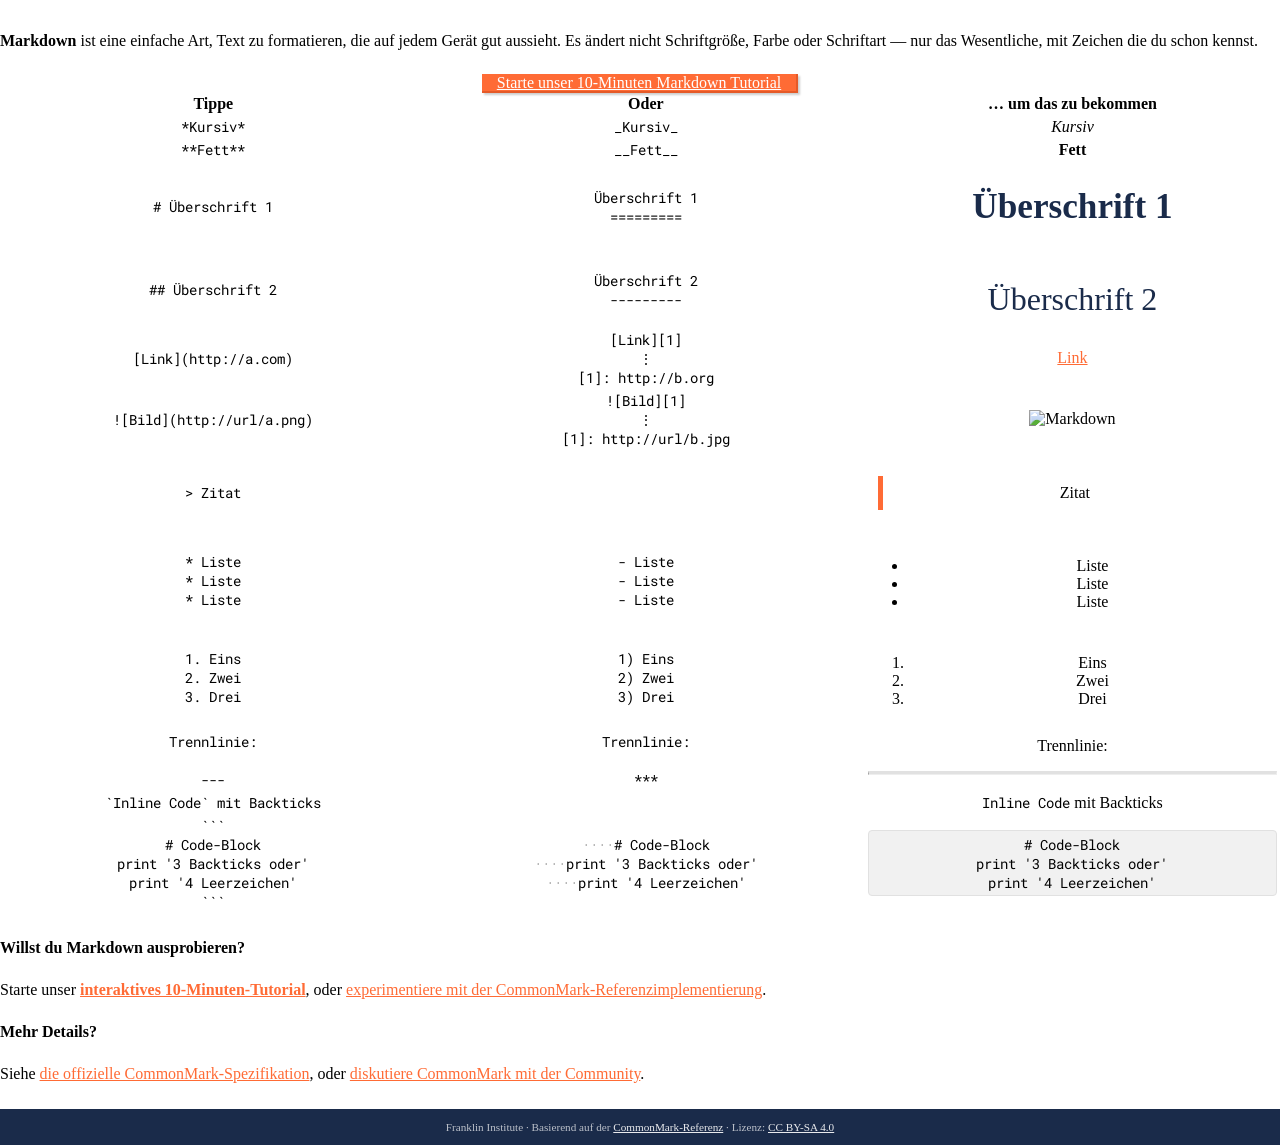
==== help/index.html @ 1c4b306f "Deutsche Übersetzung + Franklin Institute Branding - Alle 11 Tutorial-Seiten + Referenzseite komplet" ====
<!DOCTYPE html>
<html lang="de">

<head>

    <meta charset="utf-8">
    <title>Markdown Referenz</title>

    <meta name="viewport" content="width=device-width, initial-scale=1">
    <link href='https://fonts.googleapis.com/css?family=Roboto' rel='stylesheet' type='text/css'>
    <link href='https://fonts.googleapis.com/css?family=Roboto+Mono' rel='stylesheet' type='text/css'>
    <link rel="stylesheet" href="css/normalize-skeleton.css">
    <link rel="stylesheet" href="css/style.css">
    <link rel="icon" type="image/png" href="images/favicon.png">

</head>

<body>

    <div class="container">

        <div class="twelve columns">
            <p><b>Markdown</b> ist eine einfache Art, Text zu formatieren, die auf jedem Gerät gut aussieht. Es ändert nicht Schriftgröße, Farbe oder Schriftart &mdash; nur das Wesentliche, mit Zeichen die du schon kennst.</p>
        </div>

        <div class="twelve columns center">
            <a class="button button-primary" href="tutorial/" style="padding: 0 15px">Starte unser 10-Minuten Markdown Tutorial</a>
        </div>

        <div class="twelve columns center">

            <table class="markdown-reference">
                <thead>
                    <tr>
                        <th>Tippe</th>
                        <th class="second-example">Oder</th>
                        <th>&hellip; um das zu bekommen</th>
                    </tr>
                </thead>
                <tbody>
                    <tr>
                        <td class="preformatted">*Kursiv*</td>
                        <td class="preformatted second-example">_Kursiv_</td>
                        <td><em>Kursiv</em></td>
                    </tr>
                    <tr>
                        <td class="preformatted">**Fett**</td>
                        <td class="preformatted second-example">__Fett__</td>
                        <td><strong>Fett</strong></td>
                    </tr>
                    <tr>
                        <td class="preformatted">
                            # Überschrift 1
                        </td>
                        <td class="preformatted second-example">
                            Überschrift 1<br/>
                            =========
                        </td>
                        <td>
                            <h1 class="smaller-h1">Überschrift 1</h1>
                        </td>
                    </tr>
                    <tr>
                        <td class="preformatted">
                            ## Überschrift 2
                        </td>
                        <td class="preformatted second-example">
                            Überschrift 2<br/>
                            ---------
                        </td>
                        <td>
                            <h2 class="smaller-h2">Überschrift 2</h2>
                        </td>
                    </tr>
                    <tr>
                        <td class="preformatted">
                            [Link](http://a.com)
                        </td>
                        <td class="preformatted second-example">
                            [Link][1]<br/>
                            &#8942;<br/>
                            [1]: http://b.org
                        </td>
                        <td><a href="https://commonmark.org/">Link</a></td>
                    </tr>
                    <tr>
                        <td class="preformatted">
                            ![Bild](http://url/a.png)
                        </td>
                        <td class="preformatted second-example">
                            ![Bild][1]<br/>
                            &#8942;<br/>
                            [1]: http://url/b.jpg
                        </td>
                        <td>
                            <img src="images/favicon.png" width="36" height="36" alt="Markdown"/>
                        </td>
                    </tr>
                    <tr>
                        <td class="preformatted">
                            &gt; Zitat
                        </td>
                        <td class="preformatted second-example">
                            &nbsp;
                        </td>
                        <td>
                            <blockquote>Zitat</blockquote>
                        </td>
                    </tr>
                    <tr>
                        <td class="preformatted">
                            <p>
                                * Liste<br/>
                                * Liste<br/>
                                * Liste
                            </p>
                        </td>
                        <td class="preformatted second-example">
                            <p>
                                - Liste<br/>
                                - Liste<br/>
                                - Liste<br/>
                            </p>
                        </td>
                        <td>
                            <ul>
                                <li>Liste</li>
                                <li>Liste</li>
                                <li>Liste</li>
                            </ul>
                        </td>
                    </tr>
                    <tr>
                        <td class="preformatted">
                            <p>
                                1. Eins<br/>
                                2. Zwei<br/>
                                3. Drei
                            </p>
                        </td>
                        <td class="preformatted second-example">
                            <p>
                                1) Eins<br/>
                                2) Zwei<br/>
                                3) Drei
                            </p>
                        </td>
                        <td>
                            <ol>
                                <li>Eins</li>
                                <li>Zwei</li>
                                <li>Drei</li>
                            </ol>
                        </td>
                    </tr>
                    <tr>
                        <td class="preformatted">
                            Trennlinie:<br/>
                            <br/>
                            ---
                        </td>
                        <td class="preformatted second-example">
                            Trennlinie:<br/>
                            <br/>
                            ***
                        </td>
                        <td>
                            Trennlinie:
                            <hr class="custom-hr" />
                        </td>
                    </tr>
                    <tr>
                        <td class="preformatted">
                            `Inline Code` mit Backticks
                            </td>
                        <td class="preformatted second-example">
                            &nbsp;
                        </td>
                        <td>
                            <code class="preformatted">Inline Code</code> mit Backticks
                        </td>
                    </tr>
                    <tr>
                        <td class="preformatted">
                            ```<br/>
                            # Code-Block<br/>
                            print '3 Backticks oder'<br/>
                            print '4 Leerzeichen'<br/>
                            ```
                        </td>
                        <td class="preformatted second-example">
                            <span class="spaces">····</span># Code-Block<br/>
                            <span class="spaces">····</span>print '3 Backticks oder'<br/>
                            <span class="spaces">····</span>print '4 Leerzeichen'
                        </td>
                        <td>
                            <div class="code-block">
                                # Code-Block
                                <br/> print '3 Backticks oder'
                                <br/> print '4 Leerzeichen'
                            </div>
                        </td>
                    </tr>
                </tbody>
            </table>
        </div>

        <div class="twelve columns" style="margin-top: 2%">
            <p><b>Willst du Markdown ausprobieren?</b></p>
            <p>Starte unser <b><a href="tutorial/">interaktives 10-Minuten-Tutorial</a></b>, oder <a href="https://spec.commonmark.org/dingus/">experimentiere mit der CommonMark-Referenzimplementierung</a>.</p>
        </div>

        <div class="twelve columns">
            <p><b>Mehr Details?</b></p>
            <p>Siehe <a href="https://spec.commonmark.org">die offizielle CommonMark-Spezifikation</a>, oder <a href="https://talk.commonmark.org">diskutiere CommonMark mit der Community</a>.</p>
        </div>

        <div class="twelve columns" style="margin-top: 2%">
            <p class="cc-footer" style="position:static; padding:12px 0;">Franklin Institute · Basierend auf der <a href="https://commonmark.org/help/">CommonMark-Referenz</a> · Lizenz: <a href="https://creativecommons.org/licenses/by-sa/4.0/">CC BY-SA 4.0</a></p>
        </div>

    </div>

</body>

</html>
---- help/css/style.css ----
/*
* Free to use under the MIT license.
* https://www.opensource.org/licenses/mit-license.php
*/


html,body {
  height: 97%;
  margin: 0;
}

#fullpage, .section {
  height: 100%;
}

.slide {
  height: 100%;
  min-height: 100%;
  display: none;
}

.active {
  display: block;
}

html>body .slide {
  height: auto;
}

/* #Blockquotes
================================================== */
blockquote {
  border-left: 5px solid #ff6b35;
  margin: 1.5em 10px;
  padding: 0.5em 10px;
}
blockquote:before {
  color: #ccc;
  font-size: 4em;
  line-height: 0.1em;
  margin-right: 0.25em;
  vertical-align: -0.4em;
}

/* #Code
================================================== */
.code-block {
	background:#F1F1F1;
	border: 1px solid #E1E1E1;
	border-radius: 4px;
	font-size: 90%;
	padding: .2rem .5rem;
	font-family: 'Roboto Mono', 'Monaco', 'Menlo', 'Ubuntu Mono', 'Consolas', 'source-code-pro', monospace;
}


/* sweet-alert customization
================================================== */
.sa-button-container {
    display: none;
}
.sweet-alert {
    top: 30%;
}

/* #General
================================================== */
.center {
	text-align: center;
}

.custom-hr {
	border-top: 3px solid #E1E1E1;
    margin-top: 1rem;
}

p {
	margin-bottom: 1.5em;
}

.container {
	margin-top: 2em;
}

.button-primary
{
    box-shadow: 2px 2px 2px rgba(0,0,0,.2);
    background-color: #ff6b35 !important;
    border-color: #ff6b35 !important;
    border-bottom: 2px #e55a28 solid !important;
    border-right: 2px #e55a28 solid !important;
    color: #fff !important;
}

.button-primary:hover
{
    background-color: #e55a28 !important;
}

.button-urgent
{
    box-shadow: 2px 2px 2px rgba(0,0,0,.2);
    background-color: #ff6b35 !important;
    border: #ff6b35 !important;
    border-bottom: 2px #e55a28 solid !important;
    border-right: 2px #e55a28 solid !important;
}


button.button-previous:before {
	content: "\2190";
	font-size: 1.3em;
	margin-right: 1em;
}
button.button-next:after, a.button-next-lesson:after {
	content: "\2192";
	font-size: 1.3em;
	margin-left: 1em;
}

.noselect {
    -webkit-touch-callout: none;
    -webkit-user-select: none;
    -khtml-user-select: none;
    -moz-user-select: none;
    -ms-user-select: none;
    user-select: none;
}

.six.columns label {
    color: #999;
    font-weight: normal;
    font-size: 0.8em;
    margin-top: 5px;
}

input[type="checkbox"] {
    vertical-align: -2px;
}

.spaces {
    color:#888;
}



/* format the editors for the exercises */
.editor {
	width: 100%;
    max-width: 100%;
	height: 11.7em;
	border: 1px #666 solid;
	margin-bottom: 0em;
}
code, kbd, pre, samp, .editor, .html-pad, .preformatted {
	font: 1em/normal 'Roboto Mono', 'Monaco', 'Menlo', 'Ubuntu Mono', 'Consolas', 'source-code-pro', monospace;
}
.preformatted {
    font-size: 0.9em;
}
.render-pad, .html-pad {
	font-size: 0.9em;
	height: 13em;
	border: 1px #999 dotted; 
	overflow: auto;
	padding: 0.5em;
}
.html-pad { 
	display: none;
}

.lesson-number {
    font-size:5em;
    color: #1a2b4a;
    border: 10px #1a2b4a solid;
    width:150px;
    border-radius:50%;
    padding-left:22px;
    font-weight: bold;
}

.muted {
    color: #aaa;
}

.muted a {
    color: #aaa;
}

/* mobile modifications */
@media (max-width: 737px) {
	.editor {
		height: 9em;
        font-size: 0.9em;
	}
	.render-pad, .html-pad {
		height: 10em;
	}
    .lesson-number {
        font-size: 30px;
        border: none;
        padding-left: 0;
    }
    .rowspacer {
        display: none;
    }
    .container {
        margin-top: 0.5em;
        padding: 0 10px;
    }
    h1 {
        font-size: 3rem;
        margin-bottom: 1rem;
    }
    h2 {        
        font-size: 2.5rem;
        margin-bottom: 1rem;
    }
    .generated-check {
        display: none;
    }
    .button-answer {
        margin-top: 1em;
        margin-bottom: -1em;
    }
    .button-reset {
        margin-top: 1em;
        margin-bottom: -1em;
    }
    .row.exercise-instructions p {
        margin-bottom: 0.4em;
    }
    .cd-container {
        margin: 0;
    }
    .second-example {
        display: none;
    }
}


/* iPhone 6 height */
@media (min-height: 570px) and (max-width: 737px) {
    .editor {
        height: 180px;
        font-size: 1em;
    }
    .render-pad, .html-pad {
        height: 180px;
        font-size: 1em;
    }
}

/* iPhone 6 plus height */
@media (min-height: 730px) and (max-width: 737px) {
    .editor {
        height: 230px;
        font-size: 1em;
    }
    .render-pad, .html-pad {
        height: 230px;
        font-size: 1em;
    }
}


/* tiny desktop height */
@media (min-height: 550px) and (min-width:820px) {
    .editor {
        height: 240px;
    }
    .render-pad, .html-pad {
        height: 240px;
    }
}


/* small desktop height */
@media (min-height: 650px) and (min-width:820px) {
    .editor {
        height: 340px;
        font-size: 1em;
    }
    .render-pad, .html-pad {
        height: 340px;
        font-size: 1em;
    }
}


/* regular desktop height */
@media (min-height: 750px) and (min-width:820px) {
    .editor {
        height: 440px;
        font-size: 1em;
    }
    .render-pad, .html-pad {
        height: 440px;
        font-size: 1em;
    }
}


/* fixed footer */
#footer{
	position:fixed;
	height: 40px;
	display:block;
	width: 100%;
	background: rgba(255, 255, 255, 1.0);
	z-index:9;
	text-align:center;
	color: #333;
	padding: 15px 0 0 0;
}

#footer {
	bottom:28px;
}

.touch #footer {
	display: none;
}

/* #Slide Menu (adapted from https://tympanus.net/codrops/2014/01/21/dot-navigation-styles/)
================================================== */
.dotstyle ul {
	position: relative;
	display: inline-block;
	margin: 0;
	padding: 0;
	list-style: none;
	cursor: default;
	-webkit-touch-callout: none;
	user-select: none;
}

.dotstyle li {
	position: relative;
	display: block;
	float: left;
	margin: 0 16px;
	width: 20px;
	height: 20px;
	cursor: pointer;
}

.dotstyle li a {
	top: 0;
	left: 0;
	width: 100%;
	height: 100%;
	outline: none;
	border-radius: 50%;
	background-color: #000;
	background-color: rgba(255, 255, 255, 0.3);
	text-indent: -999em; /* make the text accessible to screen readers */
	cursor: pointer;
	position: absolute;
}

.dotstyle li a:focus {
	outline: none;
}

/* Individual styles and effects */

/* Fill up */

.dotstyle-fillup li a {
	overflow: hidden;
	background-color: transparent;
	box-shadow: inset 0 0 0 2px #1a2b4a;
	transition: background 0.3s ease;
}

.dotstyle-fillup li a::after {
	content: '';
	position: absolute;
	bottom: 0;
	height: 0;
	left: 0;
	width: 100%;
	background-color: #1a2b4a;
	box-shadow: 0 0 1px #1a2b4a;
	transition: height 0.3s ease;
}

.dotstyle-fillup li a:hover,
.dotstyle-fillup li a:focus {
	background-color: rgba(26, 43, 74, 0.2);
}

.dotstyle-fillup li.current a::after {
	height: 100%;
}

/* fix some editor preview style issues */

.render-pad li > pre, .render-pad li > preblockquote { 
	margin-left: 1em;
}
.render-pad li > p:not(:first-child) { 
	margin-left: 1em;
}

.render-pad h1,h2,h3,h4,h5,h6 {
    font-weight: bold;
    margin-bottom: 0.5rem;
}

/* headers are ridiculously friggin' big in skeleton */
.render-pad h1 {
    font-size:2.2rem;
}
.render-pad h2 {
    font-size:1.9rem;
}
.render-pad h3 {
    font-size:1.7rem;
}
.render-pad h4 {
    font-size:1.5rem;
}
.render-pad h5 {
    font-size:1.4rem;    
}
.render-pad h6 {
    font-size: 1.4rem;    
}


.render-pad p {
    margin-bottom: 1em;
}

/* reference card fixups */

.smaller-h1 {
    font-size:2.2rem;
}

.smaller-h2 {
    font-size:2rem;
    font-weight: normal;
}

.markdown-reference {
    width: 100%;
}

/* fixup for list exercise with long ol number */
#render_pad_8-3 ol {
    padding-left: 40px;
}

/* syntax highlighting for the "show generated HTML" tags */
.hljs-tag {
    color: maroon !important;
    font-weight: normal !important;
}
.hljs-title {
    color: maroon !important;
    font-weight: normal !important;
}

/* Franklin Institute Branding */
h1, h2, h3, h4, h5, h6 {
    color: #1a2b4a;
}

a {
    color: #ff6b35;
}

a:hover {
    color: #e55a28;
}

.editor {
    border-color: #1a2b4a;
}

.editor:focus {
    border-color: #ff6b35;
    outline: none;
}

/* CC-BY-SA Footer */
.cc-footer {
    position: fixed;
    bottom: 0;
    left: 0;
    width: 100%;
    background: #1a2b4a;
    color: rgba(255,255,255,0.7);
    font-size: 0.7em;
    text-align: center;
    padding: 6px 0;
    z-index: 10;
}

.cc-footer a {
    color: rgba(255,255,255,0.9);
    text-decoration: underline;
}

.cc-footer a:hover {
    color: #ff6b35;
}

@media (max-width: 737px) {
    .cc-footer {
        font-size: 0.6em;
        padding: 4px 0;
    }
}
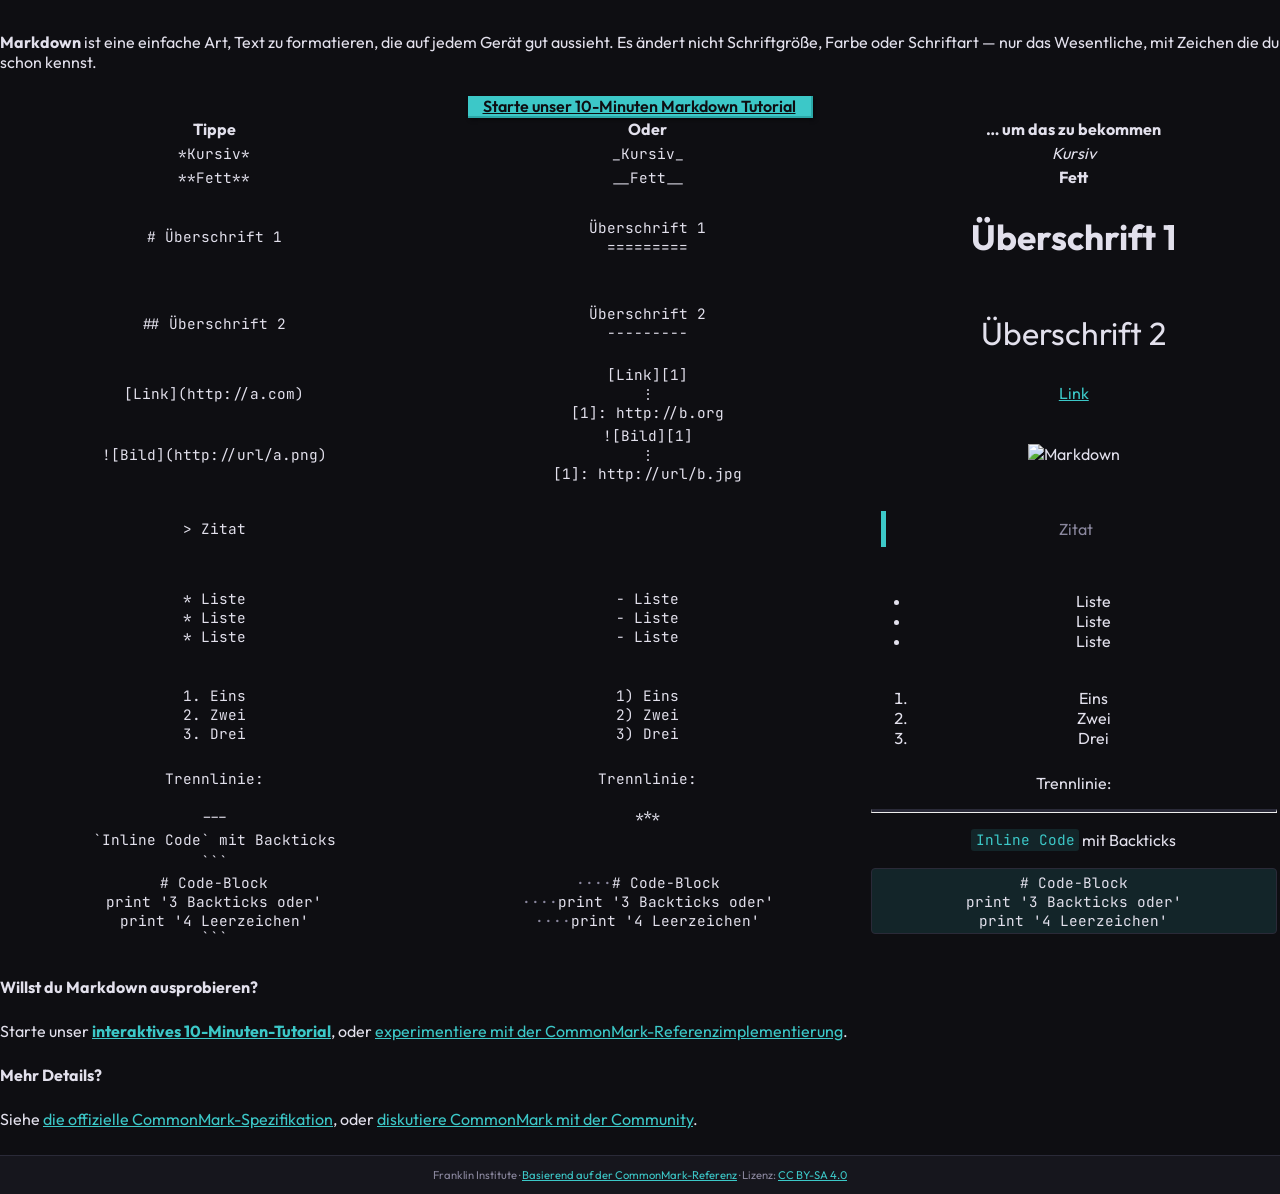
==== commit 68216be6: "Dark Theme (Franklin PKI Color System), Fonts, Checklisten-Lektion, README - Dark Theme: bg #0e0e12," ====
--- a/help/index.html
+++ b/help/index.html
@@ -7,8 +7,8 @@
     <title>Markdown Referenz</title>
 
     <meta name="viewport" content="width=device-width, initial-scale=1">
-    <link href='https://fonts.googleapis.com/css?family=Roboto' rel='stylesheet' type='text/css'>
-    <link href='https://fonts.googleapis.com/css?family=Roboto+Mono' rel='stylesheet' type='text/css'>
+    <link href='https://fonts.googleapis.com/css2?family=Outfit:wght@300;400;600;800&display=swap' rel='stylesheet' type='text/css'>
+    <link href='https://fonts.googleapis.com/css2?family=JetBrains+Mono:wght@400;600&display=swap' rel='stylesheet' type='text/css'>
     <link rel="stylesheet" href="css/normalize-skeleton.css">
     <link rel="stylesheet" href="css/style.css">
     <link rel="icon" type="image/png" href="images/favicon.png">
@@ -216,7 +216,7 @@
         </div>
 
         <div class="twelve columns" style="margin-top: 2%">
-            <p class="cc-footer" style="position:static; padding:12px 0;">Franklin Institute · Basierend auf der <a href="https://commonmark.org/help/">CommonMark-Referenz</a> · Lizenz: <a href="https://creativecommons.org/licenses/by-sa/4.0/">CC BY-SA 4.0</a></p>
+            <p class="cc-footer" style="position:static; padding:12px 0;">Franklin Institute · <a href="https://github.com/arp3xp2/commonmark-german">Basierend auf der CommonMark-Referenz</a> · Lizenz: <a href="https://creativecommons.org/licenses/by-sa/4.0/">CC BY-SA 4.0</a></p>
         </div>
 
     </div>
--- a/help/css/style.css
+++ b/help/css/style.css
@@ -3,10 +3,20 @@
 * https://www.opensource.org/licenses/mit-license.php
 */
 
+/* ============================================
+   Franklin PKI Dark Theme
+   bg: #0e0e12 | surface: #16161d | raised: #1e1e28 | border: #2a2a38
+   text: #e2e0ec | muted: #8a879e
+   accent (cyan): #3cc8c8 | secondary: #8ee8e0 | tertiary (amber): #fbbf24
+   fonts: Outfit + JetBrains Mono
+   ============================================ */
 
 html,body {
   height: 97%;
   margin: 0;
+  background-color: #0e0e12;
+  color: #e2e0ec;
+  font-family: 'Outfit', sans-serif;
 }
 
 #fullpage, .section {
@@ -30,12 +40,13 @@
 /* #Blockquotes
 ================================================== */
 blockquote {
-  border-left: 5px solid #ff6b35;
+  border-left: 5px solid #3cc8c8;
   margin: 1.5em 10px;
   padding: 0.5em 10px;
+  color: #8a879e;
 }
 blockquote:before {
-  color: #ccc;
+  color: #2a2a38;
   font-size: 4em;
   line-height: 0.1em;
   margin-right: 0.25em;
@@ -45,12 +56,20 @@
 /* #Code
 ================================================== */
 .code-block {
-	background:#F1F1F1;
-	border: 1px solid #E1E1E1;
+	background: rgba(60, 200, 200, 0.12);
+	border: 1px solid #2a2a38;
 	border-radius: 4px;
 	font-size: 90%;
 	padding: .2rem .5rem;
-	font-family: 'Roboto Mono', 'Monaco', 'Menlo', 'Ubuntu Mono', 'Consolas', 'source-code-pro', monospace;
+	font-family: 'JetBrains Mono', 'Monaco', 'Menlo', 'Ubuntu Mono', 'Consolas', 'source-code-pro', monospace;
+	color: #e2e0ec;
+}
+
+code {
+    background: rgba(60, 200, 200, 0.12);
+    border-radius: 3px;
+    padding: 0.1em 0.3em;
+    color: #3cc8c8;
 }
 
 
@@ -61,6 +80,8 @@
 }
 .sweet-alert {
     top: 30%;
+    background: #1e1e28;
+    color: #e2e0ec;
 }
 
 /* #General
@@ -70,7 +91,7 @@
 }
 
 .custom-hr {
-	border-top: 3px solid #E1E1E1;
+	border-top: 3px solid #2a2a38;
     margin-top: 1rem;
 }
 
@@ -84,28 +105,42 @@
 
 .button-primary
 {
-    box-shadow: 2px 2px 2px rgba(0,0,0,.2);
-    background-color: #ff6b35 !important;
-    border-color: #ff6b35 !important;
-    border-bottom: 2px #e55a28 solid !important;
-    border-right: 2px #e55a28 solid !important;
-    color: #fff !important;
+    box-shadow: 2px 2px 4px rgba(0,0,0,.4);
+    background-color: #3cc8c8 !important;
+    border-color: #3cc8c8 !important;
+    border-bottom: 2px #2ba8a8 solid !important;
+    border-right: 2px #2ba8a8 solid !important;
+    color: #0e0e12 !important;
+    font-weight: 600;
 }
 
 .button-primary:hover
 {
-    background-color: #e55a28 !important;
+    background-color: #8ee8e0 !important;
+    border-color: #8ee8e0 !important;
 }
 
 .button-urgent
 {
-    box-shadow: 2px 2px 2px rgba(0,0,0,.2);
-    background-color: #ff6b35 !important;
-    border: #ff6b35 !important;
-    border-bottom: 2px #e55a28 solid !important;
-    border-right: 2px #e55a28 solid !important;
-}
-
+    box-shadow: 2px 2px 4px rgba(0,0,0,.4);
+    background-color: #3cc8c8 !important;
+    border: #3cc8c8 !important;
+    border-bottom: 2px #2ba8a8 solid !important;
+    border-right: 2px #2ba8a8 solid !important;
+    color: #0e0e12 !important;
+}
+
+button, .button {
+    background-color: #1e1e28;
+    color: #e2e0ec;
+    border-color: #2a2a38;
+}
+
+button:hover, .button:hover {
+    background-color: #2a2a38;
+    color: #e2e0ec;
+    border-color: #3cc8c8;
+}
 
 button.button-previous:before {
 	content: "\2190";
@@ -128,7 +163,7 @@
 }
 
 .six.columns label {
-    color: #999;
+    color: #8a879e;
     font-weight: normal;
     font-size: 0.8em;
     margin-top: 5px;
@@ -139,7 +174,7 @@
 }
 
 .spaces {
-    color:#888;
+    color: #8a879e;
 }
 
 
@@ -149,11 +184,13 @@
 	width: 100%;
     max-width: 100%;
 	height: 11.7em;
-	border: 1px #666 solid;
+	border: 1px #2a2a38 solid;
 	margin-bottom: 0em;
+	background-color: #16161d;
+	color: #e2e0ec;
 }
 code, kbd, pre, samp, .editor, .html-pad, .preformatted {
-	font: 1em/normal 'Roboto Mono', 'Monaco', 'Menlo', 'Ubuntu Mono', 'Consolas', 'source-code-pro', monospace;
+	font: 1em/normal 'JetBrains Mono', 'Monaco', 'Menlo', 'Ubuntu Mono', 'Consolas', 'source-code-pro', monospace;
 }
 .preformatted {
     font-size: 0.9em;
@@ -161,30 +198,32 @@
 .render-pad, .html-pad {
 	font-size: 0.9em;
 	height: 13em;
-	border: 1px #999 dotted; 
+	border: 1px #2a2a38 solid;
 	overflow: auto;
 	padding: 0.5em;
-}
-.html-pad { 
+	background-color: #16161d;
+	color: #e2e0ec;
+}
+.html-pad {
 	display: none;
 }
 
 .lesson-number {
     font-size:5em;
-    color: #1a2b4a;
-    border: 10px #1a2b4a solid;
+    color: #3cc8c8;
+    border: 10px #3cc8c8 solid;
     width:150px;
     border-radius:50%;
     padding-left:22px;
-    font-weight: bold;
+    font-weight: 800;
 }
 
 .muted {
-    color: #aaa;
+    color: #8a879e;
 }
 
 .muted a {
-    color: #aaa;
+    color: #8a879e;
 }
 
 /* mobile modifications */
@@ -212,7 +251,7 @@
         font-size: 3rem;
         margin-bottom: 1rem;
     }
-    h2 {        
+    h2 {
         font-size: 2.5rem;
         margin-bottom: 1rem;
     }
@@ -307,10 +346,10 @@
 	height: 40px;
 	display:block;
 	width: 100%;
-	background: rgba(255, 255, 255, 1.0);
+	background: #16161d;
 	z-index:9;
 	text-align:center;
-	color: #333;
+	color: #e2e0ec;
 	padding: 15px 0 0 0;
 }
 
@@ -352,9 +391,8 @@
 	height: 100%;
 	outline: none;
 	border-radius: 50%;
-	background-color: #000;
-	background-color: rgba(255, 255, 255, 0.3);
-	text-indent: -999em; /* make the text accessible to screen readers */
+	background-color: rgba(60, 200, 200, 0.2);
+	text-indent: -999em;
 	cursor: pointer;
 	position: absolute;
 }
@@ -362,15 +400,13 @@
 .dotstyle li a:focus {
 	outline: none;
 }
-
-/* Individual styles and effects */
 
 /* Fill up */
 
 .dotstyle-fillup li a {
 	overflow: hidden;
 	background-color: transparent;
-	box-shadow: inset 0 0 0 2px #1a2b4a;
+	box-shadow: inset 0 0 0 2px #2a2a38;
 	transition: background 0.3s ease;
 }
 
@@ -381,14 +417,14 @@
 	height: 0;
 	left: 0;
 	width: 100%;
-	background-color: #1a2b4a;
-	box-shadow: 0 0 1px #1a2b4a;
+	background-color: #3cc8c8;
+	box-shadow: 0 0 1px #3cc8c8;
 	transition: height 0.3s ease;
 }
 
 .dotstyle-fillup li a:hover,
 .dotstyle-fillup li a:focus {
-	background-color: rgba(26, 43, 74, 0.2);
+	background-color: rgba(60, 200, 200, 0.15);
 }
 
 .dotstyle-fillup li.current a::after {
@@ -397,10 +433,10 @@
 
 /* fix some editor preview style issues */
 
-.render-pad li > pre, .render-pad li > preblockquote { 
+.render-pad li > pre, .render-pad li > preblockquote {
 	margin-left: 1em;
 }
-.render-pad li > p:not(:first-child) { 
+.render-pad li > p:not(:first-child) {
 	margin-left: 1em;
 }
 
@@ -423,10 +459,10 @@
     font-size:1.5rem;
 }
 .render-pad h5 {
-    font-size:1.4rem;    
+    font-size:1.4rem;
 }
 .render-pad h6 {
-    font-size: 1.4rem;    
+    font-size: 1.4rem;
 }
 
 
@@ -449,6 +485,10 @@
     width: 100%;
 }
 
+.markdown-reference td, .markdown-reference th {
+    border-color: #2a2a38;
+}
+
 /* fixup for list exercise with long ol number */
 #render_pad_8-3 ol {
     padding-left: 40px;
@@ -456,34 +496,40 @@
 
 /* syntax highlighting for the "show generated HTML" tags */
 .hljs-tag {
-    color: maroon !important;
+    color: #fbbf24 !important;
     font-weight: normal !important;
 }
 .hljs-title {
-    color: maroon !important;
+    color: #fbbf24 !important;
     font-weight: normal !important;
 }
 
-/* Franklin Institute Branding */
+/* Franklin PKI Dark Theme overrides */
 h1, h2, h3, h4, h5, h6 {
-    color: #1a2b4a;
+    color: #e2e0ec;
 }
 
 a {
-    color: #ff6b35;
+    color: #3cc8c8;
 }
 
 a:hover {
-    color: #e55a28;
-}
-
-.editor {
-    border-color: #1a2b4a;
+    color: #8ee8e0;
 }
 
 .editor:focus {
-    border-color: #ff6b35;
+    border-color: #3cc8c8;
     outline: none;
+}
+
+/* Demo example text */
+.cd-product-description {
+    color: #e2e0ec;
+}
+
+/* Exercise instructions */
+.exercise-instructions p {
+    color: #e2e0ec;
 }
 
 /* CC-BY-SA Footer */
@@ -492,21 +538,22 @@
     bottom: 0;
     left: 0;
     width: 100%;
-    background: #1a2b4a;
-    color: rgba(255,255,255,0.7);
+    background: #16161d;
+    color: #8a879e;
     font-size: 0.7em;
     text-align: center;
     padding: 6px 0;
     z-index: 10;
+    border-top: 1px solid #2a2a38;
 }
 
 .cc-footer a {
-    color: rgba(255,255,255,0.9);
+    color: #3cc8c8;
     text-decoration: underline;
 }
 
 .cc-footer a:hover {
-    color: #ff6b35;
+    color: #8ee8e0;
 }
 
 @media (max-width: 737px) {
@@ -514,4 +561,4 @@
         font-size: 0.6em;
         padding: 4px 0;
     }
-}+}
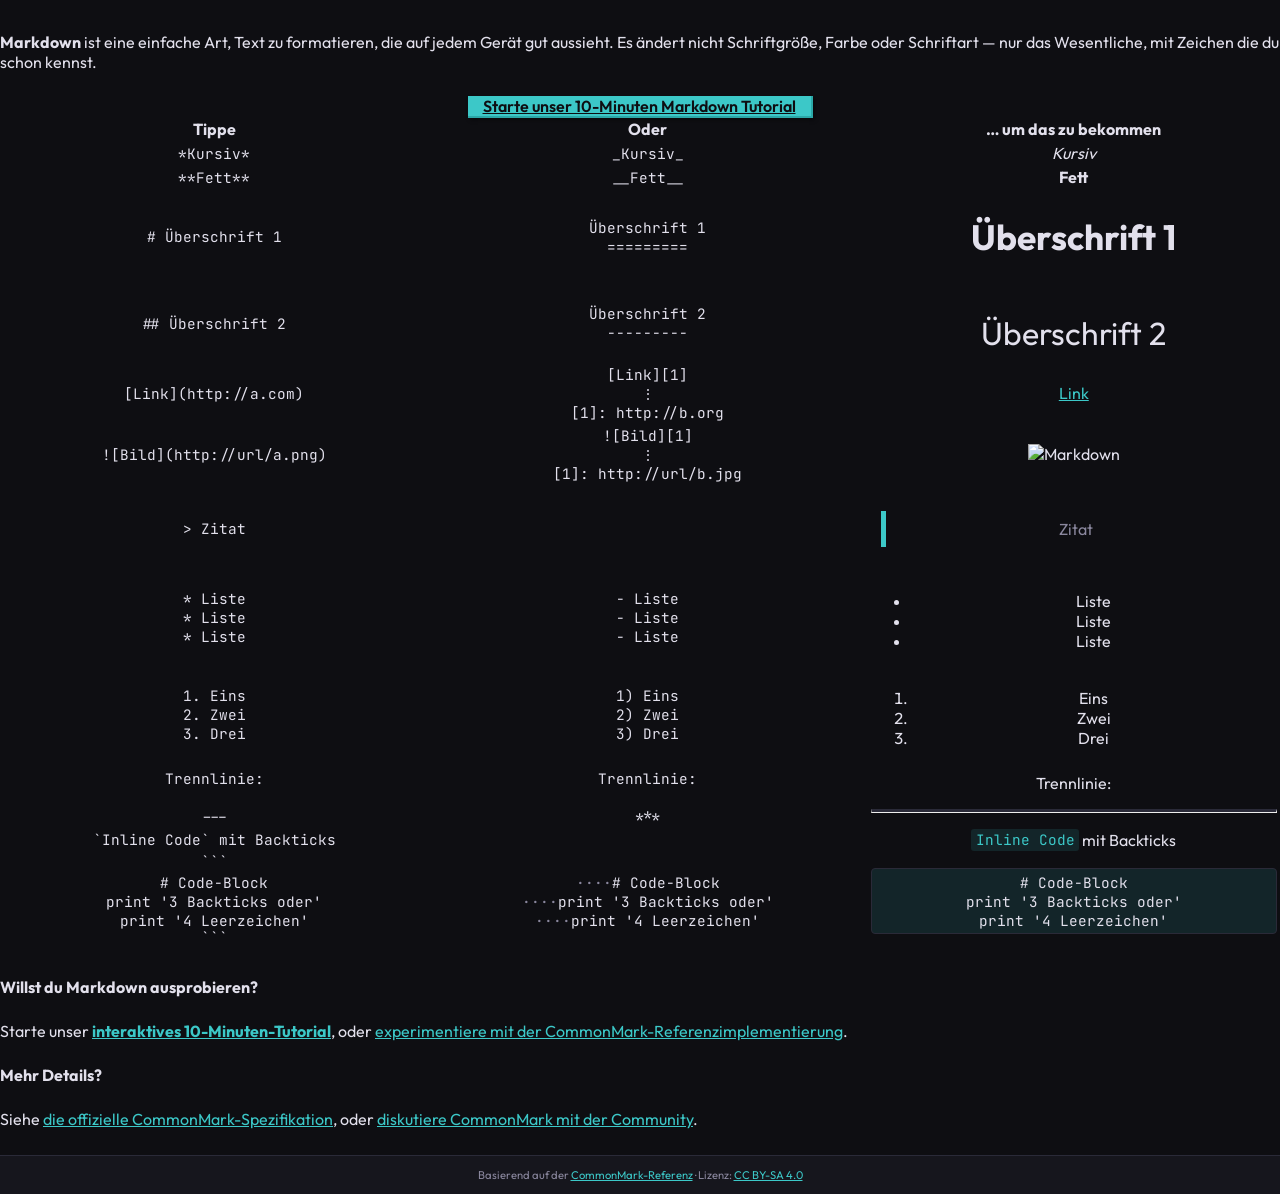
==== commit 858fb75a: "fix links Co-Authored-By: Claude Opus 4.6 (1M context) <noreply@anthropic.com>" ====
--- a/help/index.html
+++ b/help/index.html
@@ -216,7 +216,7 @@
         </div>
 
         <div class="twelve columns" style="margin-top: 2%">
-            <p class="cc-footer" style="position:static; padding:12px 0;">Franklin Institute · <a href="https://github.com/arp3xp2/commonmark-german">Basierend auf der CommonMark-Referenz</a> · Lizenz: <a href="https://creativecommons.org/licenses/by-sa/4.0/">CC BY-SA 4.0</a></p>
+            <p class="cc-footer" style="position:static; padding:12px 0;">Basierend auf der <a href="https://commonmark.org/help/">CommonMark-Referenz</a> · Lizenz: <a href="https://creativecommons.org/licenses/by-sa/4.0/">CC BY-SA 4.0</a></p>
         </div>
 
     </div>
